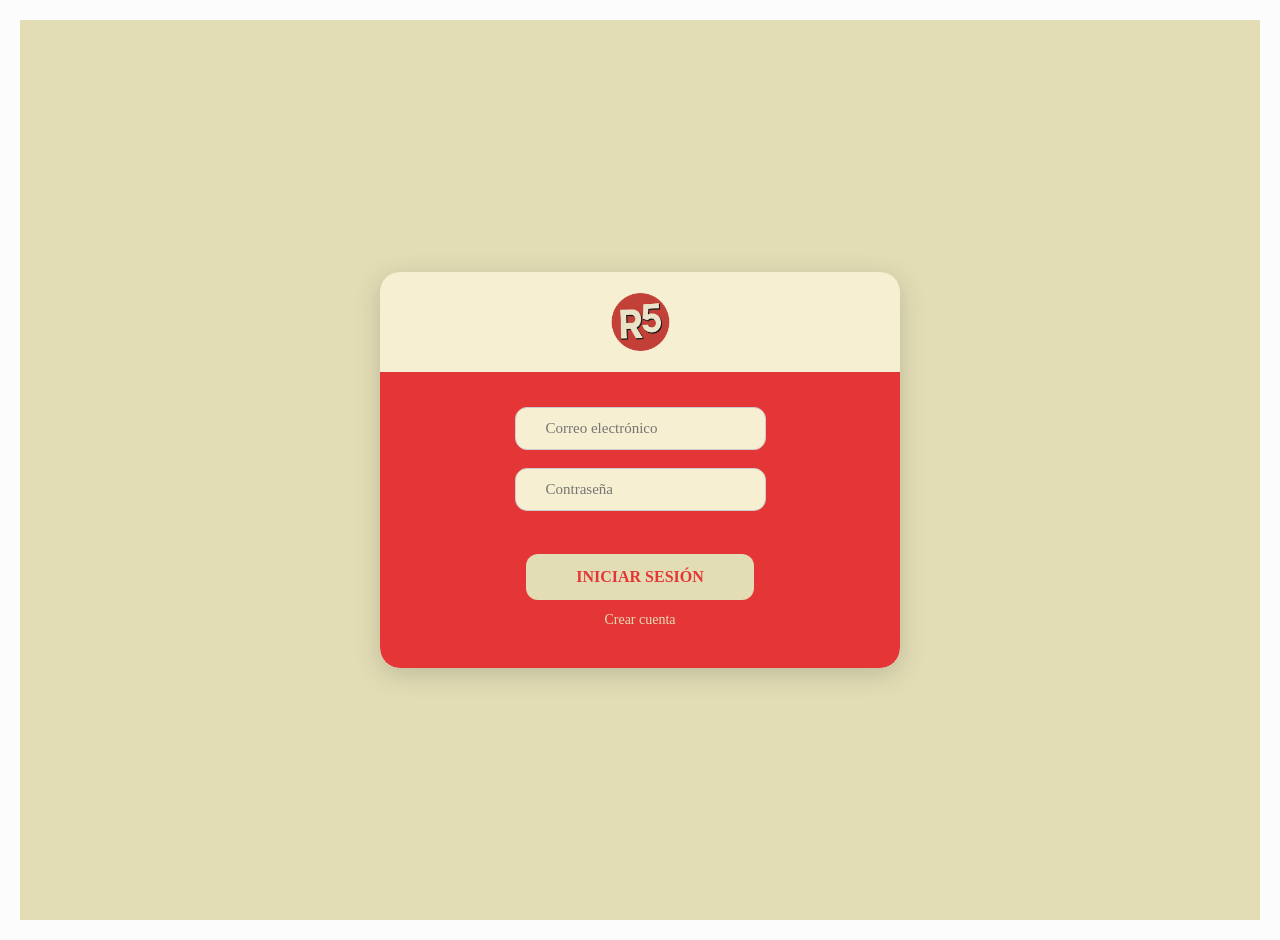
==== index.html @ 6ff715ac "empieza backend desde google sheets a html" ====
<!DOCTYPE html>
<html lang="en">
<head>
    <meta charset="UTF-8">
    <meta name="viewport" content="width=device-width, initial-scale=1.0">
    <link rel="stylesheet" href="variables.css">
    <title>Document</title>
</head>
<body>
<div class="ventana">
  <section class="ventana_registro">
    <!-- Título con logo -->
    <div class="titulo_registro">
      <img src="LogooR5.png" class="texto_titulo" alt="Logo Classic Prestige MEN">
    </div>

    <!-- Zona de campos (fondo café) -->
    <div class="campos_registro">
      <section class="seccion_campos_registro">
        <form id="formLogin" novalidate class="formulario1">

          <div class="grupo_campo">
            <input class="input" id="correo" type="text" name="correo" placeholder="Correo electrónico" required autocomplete="off" >
          </div>

          <div class="grupo_campo">
            <input class="input" id="contrasena" type="password" name="contrasena" placeholder="Contraseña" required>
          </div>

          <div class="contenedor_boton">
            <button type="submit" class="boton_registrarse">INICIAR SESIÓN</button>
            <a href="#registro" class="cambio-pagina">Crear cuenta</a>
          </div>
          
        </form>
      </section>
    </div>
  </section>
</div>
</body>
</html>
---- variables.css ----
@import url(estilos.css);
/* ================= VARIABLES ================= */
:root {
  --color-fondo-principal: #ffffeb;   /* Fondo principal (.holaa) */
  --color-marron: #E43636;            /* Títulos, etiquetas, detalles */
  --color-marron-oscuro: #5e4c3b;     /* Textos secundarios */
  --color-beige: #E2DDB4;             /* Fondos inputs, botones claros */
  --color-acento: #C7A589;            /* Bordes, botones destacados */
  --color-acento-hover: #b37c52;      /* Hover de botones */
  --color-eliminar: crimson;          /* Botón eliminar carrito */
  --color-eliminar-hover: darkred;    /* Hover botón eliminar */
  --color-error: #ff4d4d;             /* Texto de error */
  --color-blanco: #F6EFD2;            /* Tarjetas y fondos blancos */
  --color-texto-secundario: #e0e0e0;  /* Descripciones */
    --color-dorado: #C7A589;
  --color-dorado-hover: #b37c52;
  --color-rojo: red;
  --color-blanco: #F6EFD2;
    --color-gris-borde: #ddd;
  --color-gris-hover: #f0f0f0;
  --color-azul: #3498db;
  --color-azul-hover: #2980b9;
  --color-rojo-eliminar: #e74c3c;
  --color-rojo-hover: #c0392b;
    --color-amarillo-suave: #fafad4;
  --color-gris-claro: #efefef;
    --color-gris-borde: #ccc;
  --color-rojo-fondo: #ffe6e6;
  --color-marron-oscuro: #5c3c26;
}

/* ====== RESETEO GENERAL ====== */
* {
  margin: 0;
  padding: 0;
  box-sizing: border-box;
  font-family: "Playfair Display", "Roboto", serif;
}
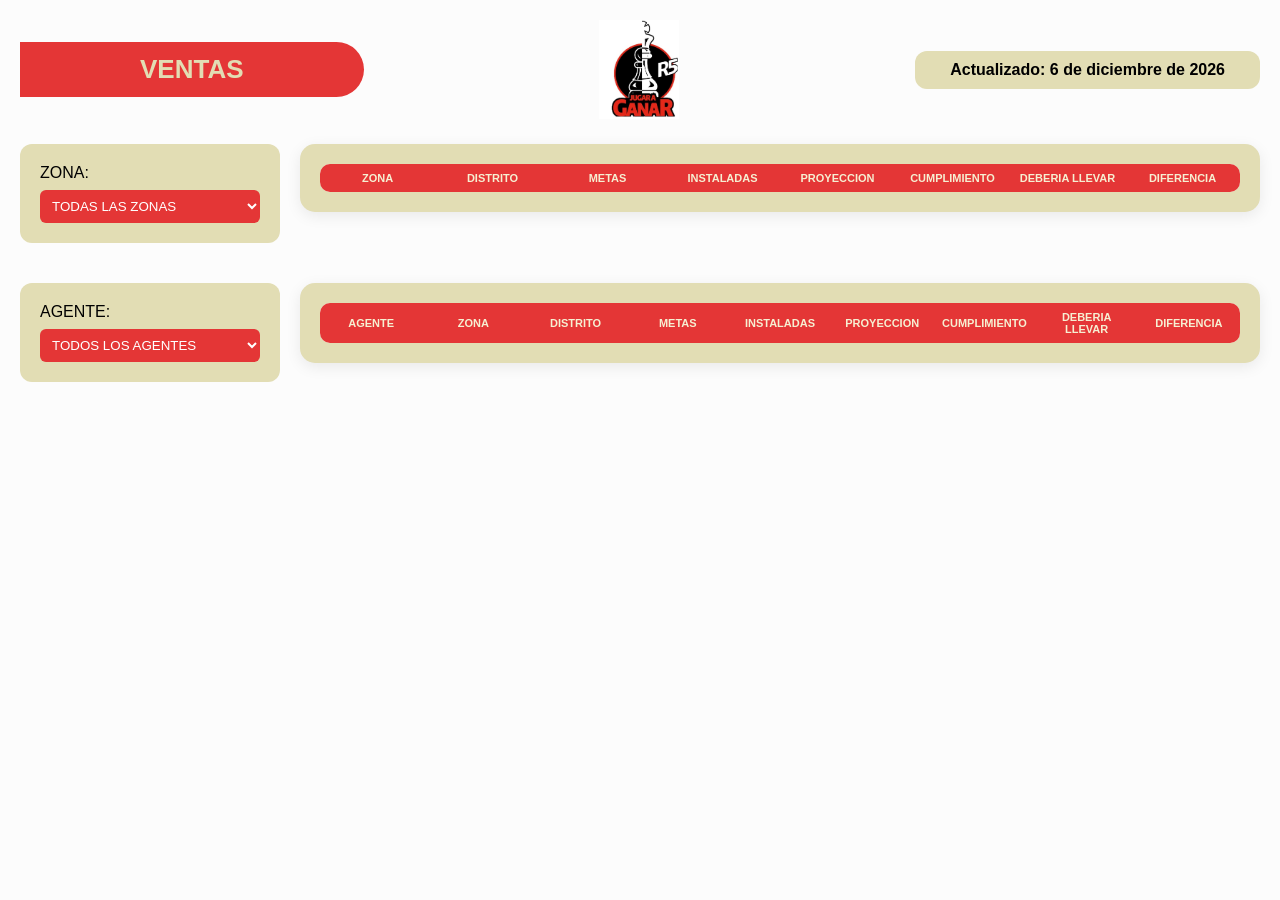
==== commit 83360d5a: "correccion" ====
--- a/index.html
+++ b/index.html
@@ -1,41 +1,133 @@
 <!DOCTYPE html>
-<html lang="en">
+<html lang="es">
+
 <head>
-    <meta charset="UTF-8">
-    <meta name="viewport" content="width=device-width, initial-scale=1.0">
-    <link rel="stylesheet" href="variables.css">
-    <title>Document</title>
+<meta charset="UTF-8">
+<meta name="viewport" content="width=device-width, initial-scale=1.0">
+<title>Ventas - Dashboard</title>
+<link rel="stylesheet" href="variables.css">
 </head>
+
 <body>
-<div class="ventana">
-  <section class="ventana_registro">
-    <!-- Título con logo -->
-    <div class="titulo_registro">
-      <img src="LogooR5.png" class="texto_titulo" alt="Logo Classic Prestige MEN">
-    </div>
 
-    <!-- Zona de campos (fondo café) -->
-    <div class="campos_registro">
-      <section class="seccion_campos_registro">
-        <form id="formLogin" novalidate class="formulario1">
+<!-- HEADER -->
+<header class="content_primer_pagina">
 
-          <div class="grupo_campo">
-            <input class="input" id="correo" type="text" name="correo" placeholder="Correo electrónico" required autocomplete="off" >
-          </div>
+<div class="titulo_primer_pagina">VENTAS</div>
 
-          <div class="grupo_campo">
-            <input class="input" id="contrasena" type="password" name="contrasena" placeholder="Contraseña" required>
-          </div>
+<div class="titulo_logo">
+<img src="LOGOR5.jpg" class="titulo_sayayin">
+</div>
 
-          <div class="contenedor_boton">
-            <button type="submit" class="boton_registrarse">INICIAR SESIÓN</button>
-            <a href="#registro" class="cambio-pagina">Crear cuenta</a>
-          </div>
-          
-        </form>
-      </section>
-    </div>
-  </section>
+<div class="nombreZonaDistrito">
+<div class="nombreDistrito" id="fechaHoy"></div>
 </div>
+
+</header>
+
+
+<!-- ================= ZONAS ================= -->
+
+<section class="main_container">
+
+<div class="sidebar_filtros">
+
+<div class="filtro_primer_pagina">
+
+<p>ZONA:</p>
+
+<select id="selectZona" class="select_filtro">
+<option value="">TODAS LAS ZONAS</option>
+</select>
+
+</div>
+
+</div>
+
+
+<div class="dashboard_content">
+
+<div class="tablaDistritos full-width">
+
+<table id="tablaZonas">
+
+<thead>
+
+<tr>
+<th>ZONA</th>
+<th>DISTRITO</th>
+<th>METAS</th>
+<th>INSTALADAS</th>
+<th>PROYECCION</th>
+<th>CUMPLIMIENTO</th>
+<th>DEBERIA LLEVAR</th>
+<th>DIFERENCIA</th>
+</tr>
+
+</thead>
+
+<tbody id="bodyZonas"></tbody>
+
+</table>
+
+</div>
+</div>
+
+</section>
+
+
+<!-- ================= AGENTES ================= -->
+
+<section class="main_container">
+
+<div class="sidebar_filtros">
+
+<div class="filtro_primer_pagina">
+
+<p>AGENTE:</p>
+
+<select id="selectAgente" class="select_filtro">
+<option value="">TODOS LOS AGENTES</option>
+</select>
+
+</div>
+
+</div>
+
+
+<div class="dashboard_content">
+
+<div class="tablaDistritos full-width">
+
+<table id="tablaAgentes">
+
+<thead>
+
+<tr>
+<th>AGENTE</th>
+<th>ZONA</th>
+<th>DISTRITO</th>
+<th>METAS</th>
+<th>INSTALADAS</th>
+<th>PROYECCION</th>
+<th>CUMPLIMIENTO</th>
+<th>DEBERIA LLEVAR</th>
+<th>DIFERENCIA</th>
+</tr>
+
+</thead>
+
+<tbody id="bodyAgentes"></tbody>
+
+</table>
+
+</div>
+
+</div>
+
+</section>
+
+<script src="dashboard.js"></script>
+
 </body>
 </html>
--- a/variables.css
+++ b/variables.css
@@ -27,12 +27,17 @@
     --color-gris-borde: #ccc;
   --color-rojo-fondo: #ffe6e6;
   --color-marron-oscuro: #5c3c26;
+
+
+  /*COLOREEEES RECIENTES AGREGADOSSSS*/
+
+  
 }
 
 /* ====== RESETEO GENERAL ====== */
 * {
-  margin: 0;
-  padding: 0;
-  box-sizing: border-box;
-  font-family: "Playfair Display", "Roboto", serif;
+    margin: 0;
+    padding: 0;
+    box-sizing: border-box;
+    font-family: 'Segoe UI', Tahoma, Geneva, Verdana, sans-serif;
 }
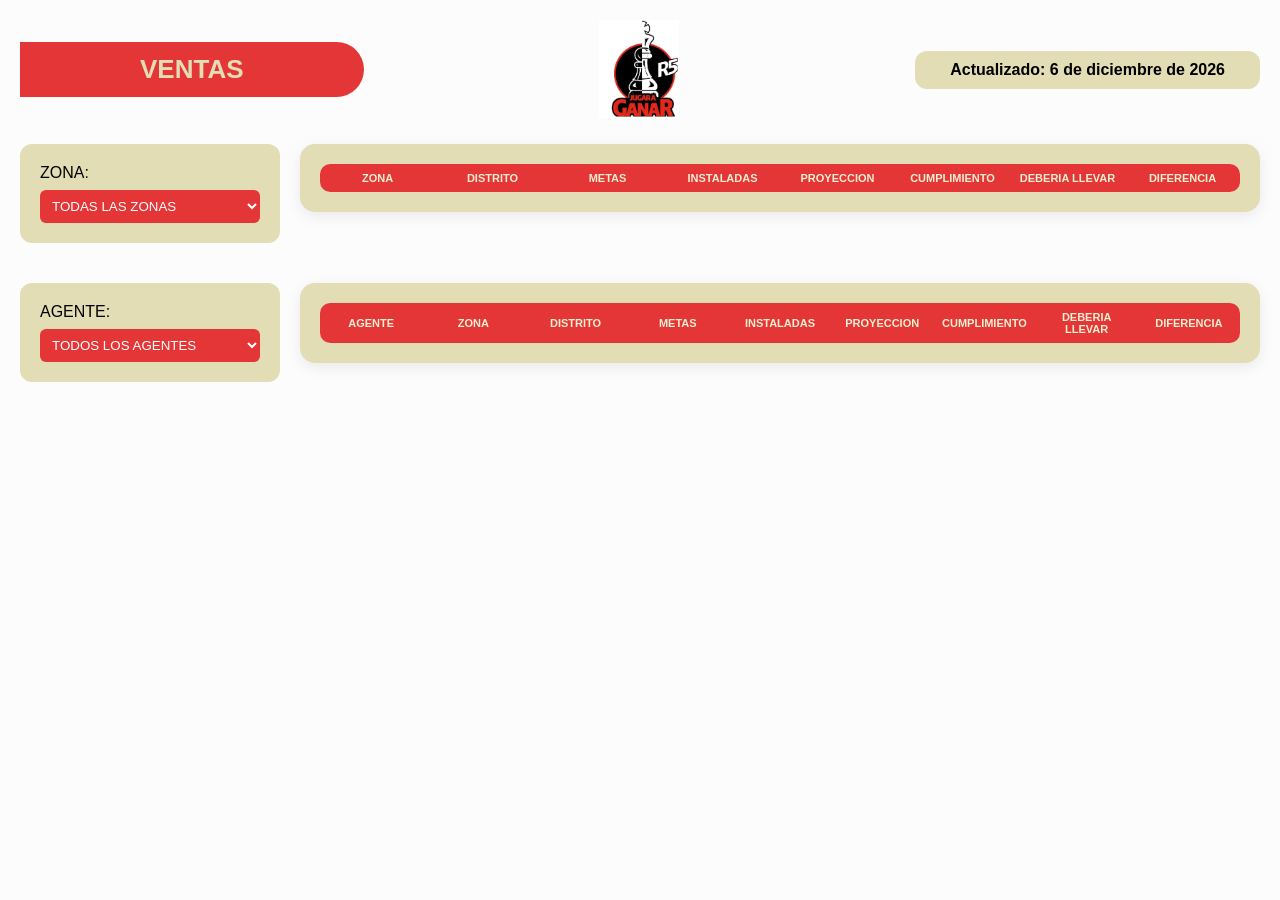
==== commit 2a975706: "prueba" ====
--- a/index.html
+++ b/index.html
@@ -5,7 +5,7 @@
 <meta charset="UTF-8">
 <meta name="viewport" content="width=device-width, initial-scale=1.0">
 <title>Ventas - Dashboard</title>
-<link rel="stylesheet" href="variables.css">
+<link rel="stylesheet" href="/variables.css">
 </head>
 
 <body>
@@ -127,7 +127,7 @@
 
 </section>
 
-<script src="dashboard.js"></script>
+<script src="/dashboard.js"></script>
 
 </body>
 </html>
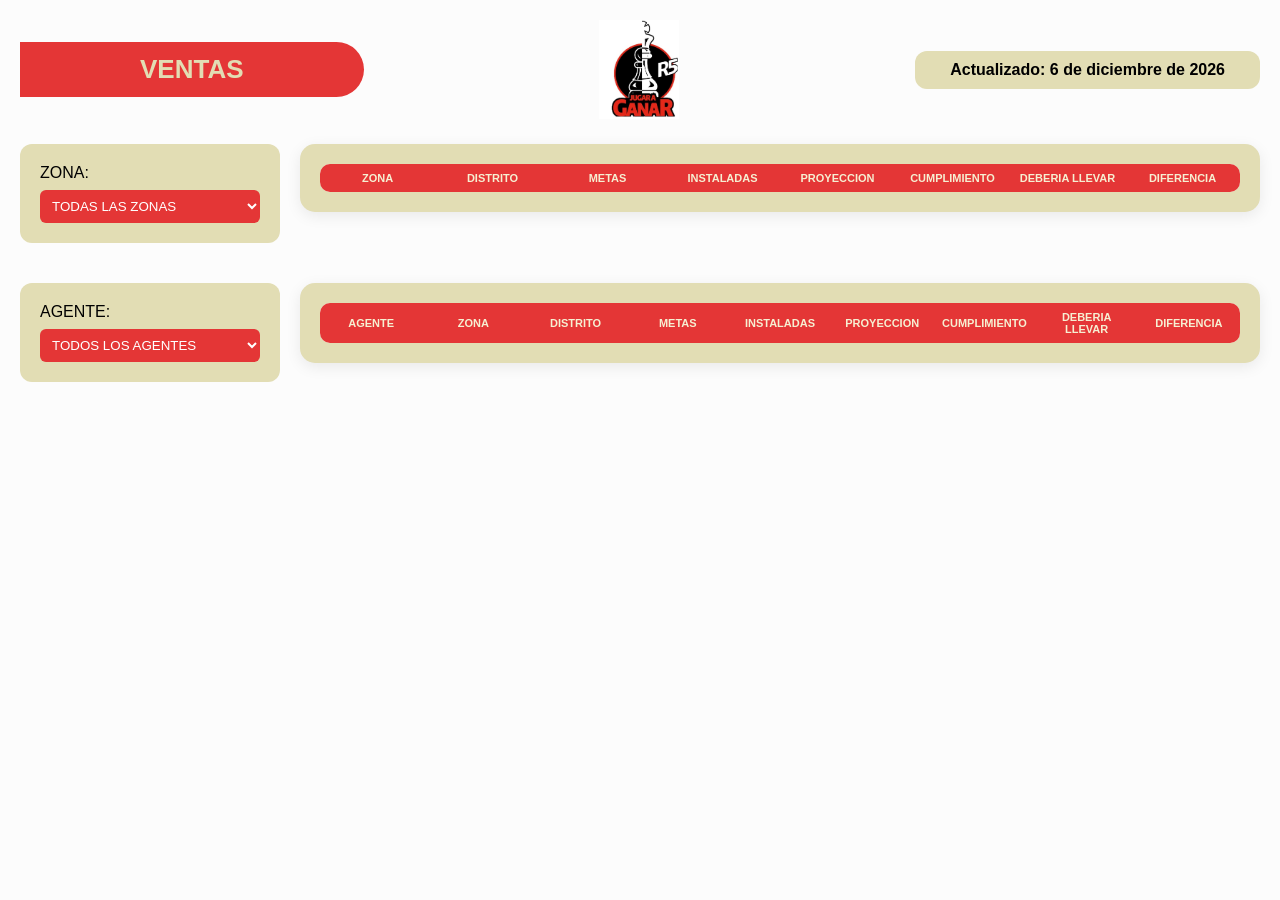
==== commit 914d8120: "otra correccion" ====
--- a/index.html
+++ b/index.html
@@ -5,7 +5,7 @@
 <meta charset="UTF-8">
 <meta name="viewport" content="width=device-width, initial-scale=1.0">
 <title>Ventas - Dashboard</title>
-<link rel="stylesheet" href="/variables.css">
+<link rel="stylesheet" href="variables.css">
 </head>
 
 <body>
@@ -127,7 +127,7 @@
 
 </section>
 
-<script src="/dashboard.js"></script>
+<script src="dashboard.js"></script>
 
 </body>
 </html>
